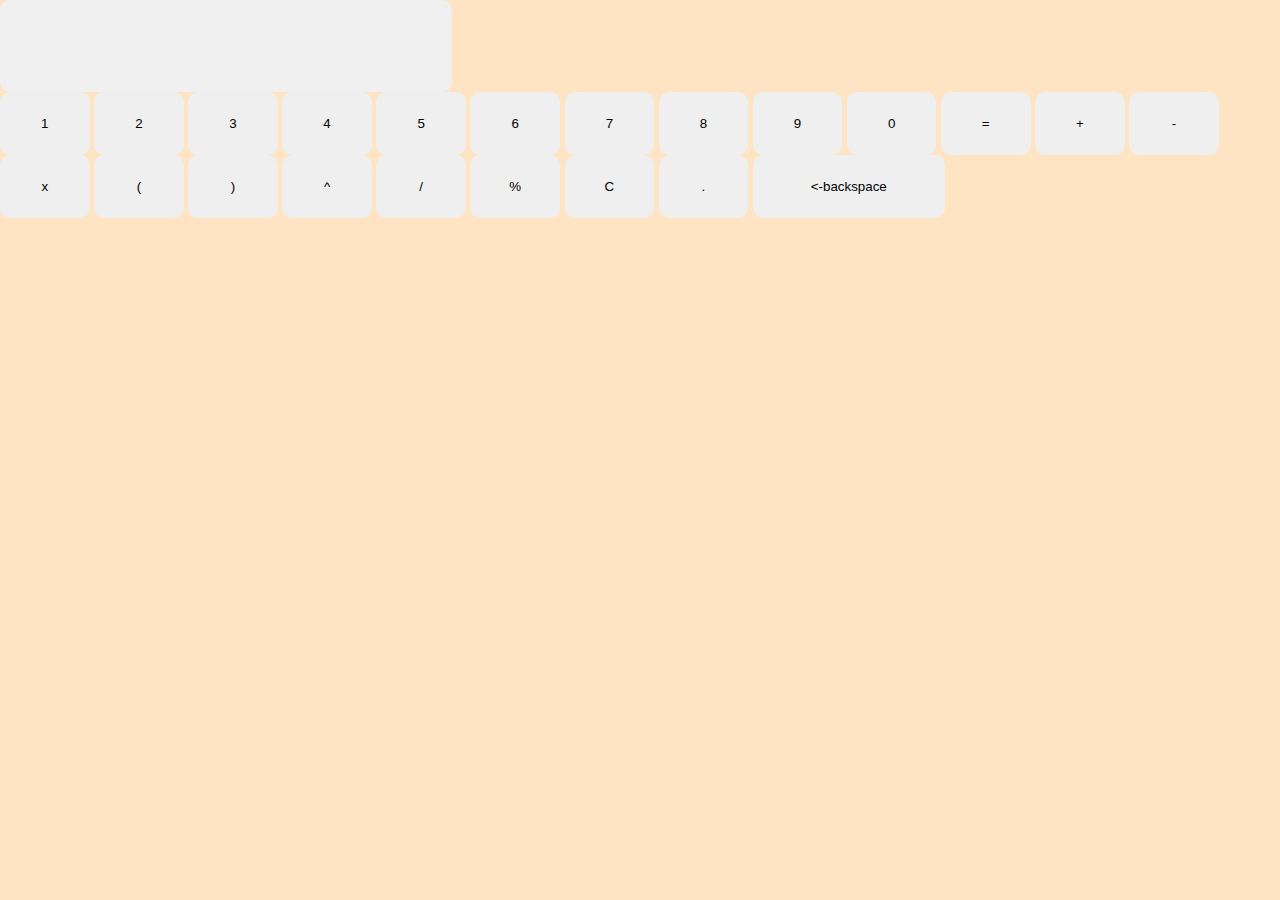
==== level 2 task 1/Calculator.html @ 3d9cd163 "Day one working on calculator" ====
<!DOCTYPE html>
<html>
<head>
    <meta charset="UTF-8">
    <meta http-equiv="X-UA-Compatible" content="IE=edge">
    <meta name="viewport" content="width=device-width, initial-scale=1.0">
    <title>Calculator</title>
    <link rel="stylesheet" href="style.css">
</head>
<body>
    <input class="display" type="text" id="inp" name="ip" value="" >
    <br>
    <button class = "btn"   onclick='pressed("1");this.blur();'>1</button>
    <button class = "btn"   onclick='pressed("2");this.blur();'>2</button>
    <button class = "btn"   onclick='pressed("3");this.blur();'>3</button>
    <button class = "btn"   onclick='pressed("4");this.blur();'>4</button>
    <button class = "btn"   onclick='pressed("5");this.blur();'>5</button>
    <button class = "btn"   onclick='pressed("6");this.blur();'>6</button>
    <button class = "btn"   onclick='pressed("7");this.blur();'>7</button>
    <button class = "btn"   onclick='pressed("8");this.blur();'>8</button>
    <button class = "btn"   onclick='pressed("9");this.blur();'>9</button>
    <button class = "btn"   onclick='pressed("0");this.blur();'>0</button>
    <button class = "btn"   onclick='display_answer();this.blur();'>=</button>
    <button class = "btn"   onclick='pressed("+");this.blur();'>+</button>
    <button class = "btn"   onclick='pressed("-");this.blur();'>-</button>
    <button class = "btn"   onclick='pressed("*");this.blur();'>x</button>
    <button class = "btn"   onclick='pressed("(");this.blur();'>(</button>
    <button class = "btn"   onclick='pressed(")");this.blur();'>)</button>
    <button class = "btn"   onclick='pressed("**");this.blur();'>^</button>
    <button class = "btn"   onclick='pressed("/");this.blur();'>/</button>
    <button class = "btn"   onclick='pressed("%");this.blur();'>%</button>
    <button class = "btn"   onclick='clear_display();this.blur();'>C</button>
    <button class = "btn"   onclick='pressed(".");this.blur();'>.</button>
    <button class = "btn backspace" onclick='del_last_elem();this.blur();'><-backspace</button>

    <script src="./script.js"></script>
</body>
</html>
---- level 2 task 1/style.css ----
body{
    margin: 0;
    background-color:bisque;
    height: 100vh;
    width: 100vw;
    font-family: fantasy;
    font-size: large;
}

.display{
    text-align: right;
    height: 10vh;
    width: 35vw;
    border-radius: 10px;
    border: none;
    background-color: rgba(240, 240, 240, 255);
    font-size: 7vh;
}

.btn{
    height: 7vh;
    width: 7vw;
    border-radius: 10px;
    text-align: center;
    border: none;
}

.btn:hover{
    background-color: rgb(143, 128, 109);
}

.backspace{
    width: 15vw;
}
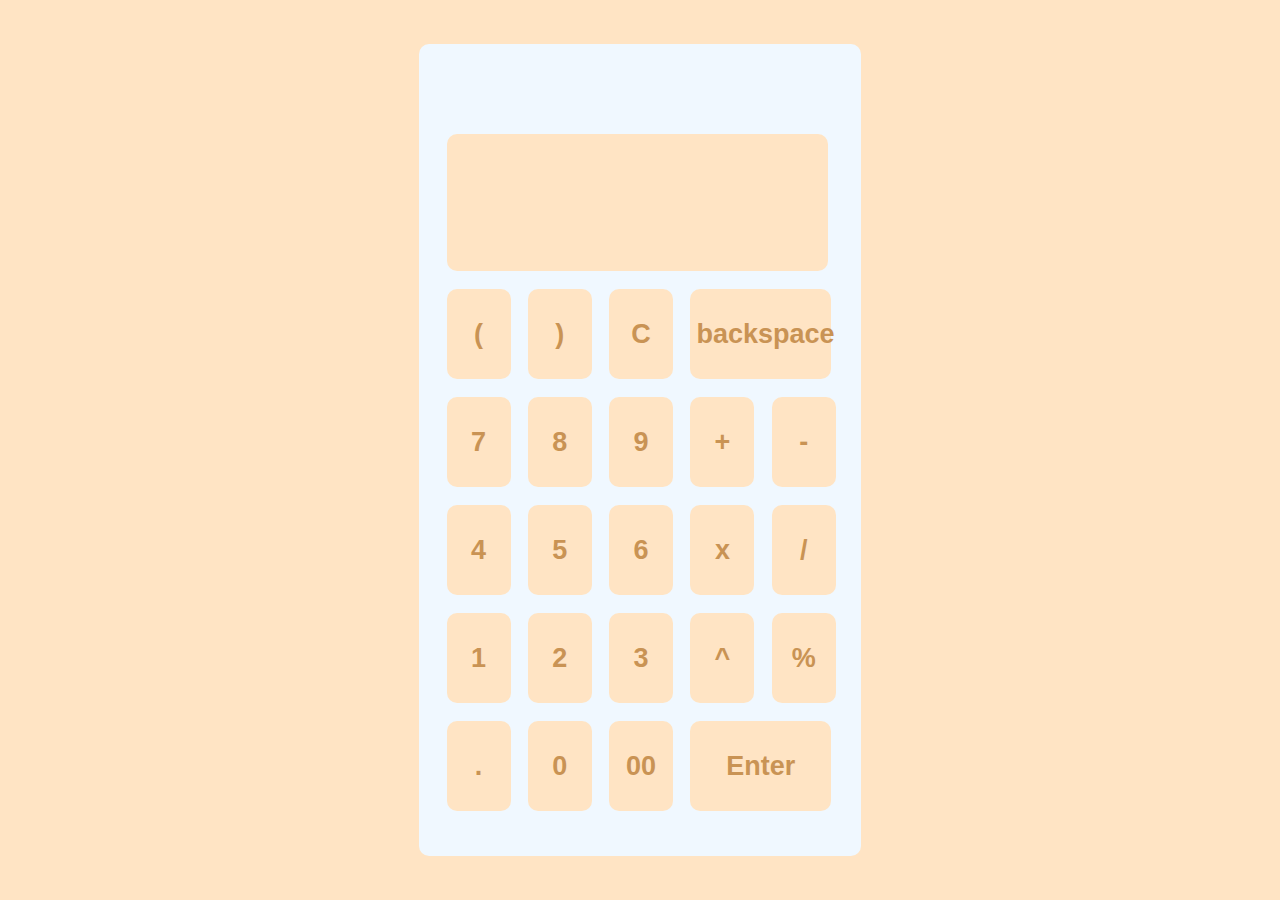
==== commit 23437bdf: "Day two working on calculator" ====
--- a/level 2 task 1/Calculator.html
+++ b/level 2 task 1/Calculator.html
@@ -1,5 +1,6 @@
 <!DOCTYPE html>
 <html>
+
 <head>
     <meta charset="UTF-8">
     <meta http-equiv="X-UA-Compatible" content="IE=edge">
@@ -7,32 +8,42 @@
     <title>Calculator</title>
     <link rel="stylesheet" href="style.css">
 </head>
+
 <body>
-    <input class="display" type="text" id="inp" name="ip" value="" >
-    <br>
-    <button class = "btn"   onclick='pressed("1");this.blur();'>1</button>
-    <button class = "btn"   onclick='pressed("2");this.blur();'>2</button>
-    <button class = "btn"   onclick='pressed("3");this.blur();'>3</button>
-    <button class = "btn"   onclick='pressed("4");this.blur();'>4</button>
-    <button class = "btn"   onclick='pressed("5");this.blur();'>5</button>
-    <button class = "btn"   onclick='pressed("6");this.blur();'>6</button>
-    <button class = "btn"   onclick='pressed("7");this.blur();'>7</button>
-    <button class = "btn"   onclick='pressed("8");this.blur();'>8</button>
-    <button class = "btn"   onclick='pressed("9");this.blur();'>9</button>
-    <button class = "btn"   onclick='pressed("0");this.blur();'>0</button>
-    <button class = "btn"   onclick='display_answer();this.blur();'>=</button>
-    <button class = "btn"   onclick='pressed("+");this.blur();'>+</button>
-    <button class = "btn"   onclick='pressed("-");this.blur();'>-</button>
-    <button class = "btn"   onclick='pressed("*");this.blur();'>x</button>
-    <button class = "btn"   onclick='pressed("(");this.blur();'>(</button>
-    <button class = "btn"   onclick='pressed(")");this.blur();'>)</button>
-    <button class = "btn"   onclick='pressed("**");this.blur();'>^</button>
-    <button class = "btn"   onclick='pressed("/");this.blur();'>/</button>
-    <button class = "btn"   onclick='pressed("%");this.blur();'>%</button>
-    <button class = "btn"   onclick='clear_display();this.blur();'>C</button>
-    <button class = "btn"   onclick='pressed(".");this.blur();'>.</button>
-    <button class = "btn backspace" onclick='del_last_elem();this.blur();'><-backspace</button>
-
+    <div class="main">
+        <div class="container">
+            <input class="display" type="text" id="inp" name="ip" value="">
+            <br>
+            <button class="btn" onclick='pressed("(");this.blur();'>(</button>
+            <button class="btn" onclick='pressed(")");this.blur();'>)</button>
+            <button class="btn" onclick='clear_display();this.blur();'>C</button>
+            <button class="btn backspace" onclick='del_last_elem();this.blur();'>backspace</button>
+            <br>
+            <button class="btn" onclick='pressed("7");this.blur();'>7</button>
+            <button class="btn" onclick='pressed("8");this.blur();'>8</button>
+            <button class="btn" onclick='pressed("9");this.blur();'>9</button>
+            <button class="btn" onclick='pressed("+");this.blur();'>+</button>
+            <button class="btn" onclick='pressed("-");this.blur();'>-</button>
+            <br>
+            <button class="btn" onclick='pressed("4");this.blur();'>4</button>
+            <button class="btn" onclick='pressed("5");this.blur();'>5</button>
+            <button class="btn" onclick='pressed("6");this.blur();'>6</button>
+            <button class="btn" onclick='pressed("*");this.blur();'>x</button>
+            <button class="btn" onclick='pressed("/");this.blur();'>/</button>
+            <br>
+            <button class="btn" onclick='pressed("1");this.blur();'>1</button>
+            <button class="btn" onclick='pressed("2");this.blur();'>2</button>
+            <button class="btn" onclick='pressed("3");this.blur();'>3</button>
+            <button class="btn" onclick='pressed("**");this.blur();'>^</button>
+            <button class="btn" onclick='pressed("%");this.blur();'>%</button>
+            <br>
+            <button class="btn" onclick='pressed(".");this.blur();'>.</button>
+            <button class="btn" onclick='pressed("0");this.blur();'>0</button>
+            <button class="btn" onclick='pressed("00");this.blur();'>00</button>
+            <button class="btn backspace" onclick='display_answer();this.blur();'>Enter</button>
+        </div>
+    </div>
     <script src="./script.js"></script>
 </body>
+
 </html>--- a/level 2 task 1/style.css
+++ b/level 2 task 1/style.css
@@ -9,26 +9,54 @@
 
 .display{
     text-align: right;
-    height: 10vh;
-    width: 35vw;
+    height: 15vh;
+    width: 29.5vw;
     border-radius: 10px;
     border: none;
-    background-color: rgba(240, 240, 240, 255);
-    font-size: 7vh;
+    background-color:bisque;
+    font-size: 9.5vh;
+    font-weight: 700;
+    color: #b78345;
+    margin-left: 1vw;
 }
 
 .btn{
-    height: 7vh;
-    width: 7vw;
+    height: 10vh;
+    width: 5vw;
+    margin-left: 1vw;
+    margin-top: 2vh;
     border-radius: 10px;
+    font-size: 3vh;
+    font-weight: 700;
     text-align: center;
     border: none;
+    background-color: bisque;
+    color: #c99354;
 }
 
 .btn:hover{
-    background-color: rgb(143, 128, 109);
+    background-color:rgba(199, 139, 70, 0.726);
+    color: #71512a;
 }
 
 .backspace{
-    width: 15vw;
+    width: 11vw;
+}
+
+.main{
+    height: 100vh;
+    width: 100vw;
+    display: flex;
+    justify-content: center;
+    align-items: center;
+}
+
+.container{
+    padding: 15px;
+    padding-right: 2vw;
+    padding-top: 10vh;
+    padding-bottom: 5vh;
+    background-color: aliceblue;
+    border-radius: 10px;
+    
 }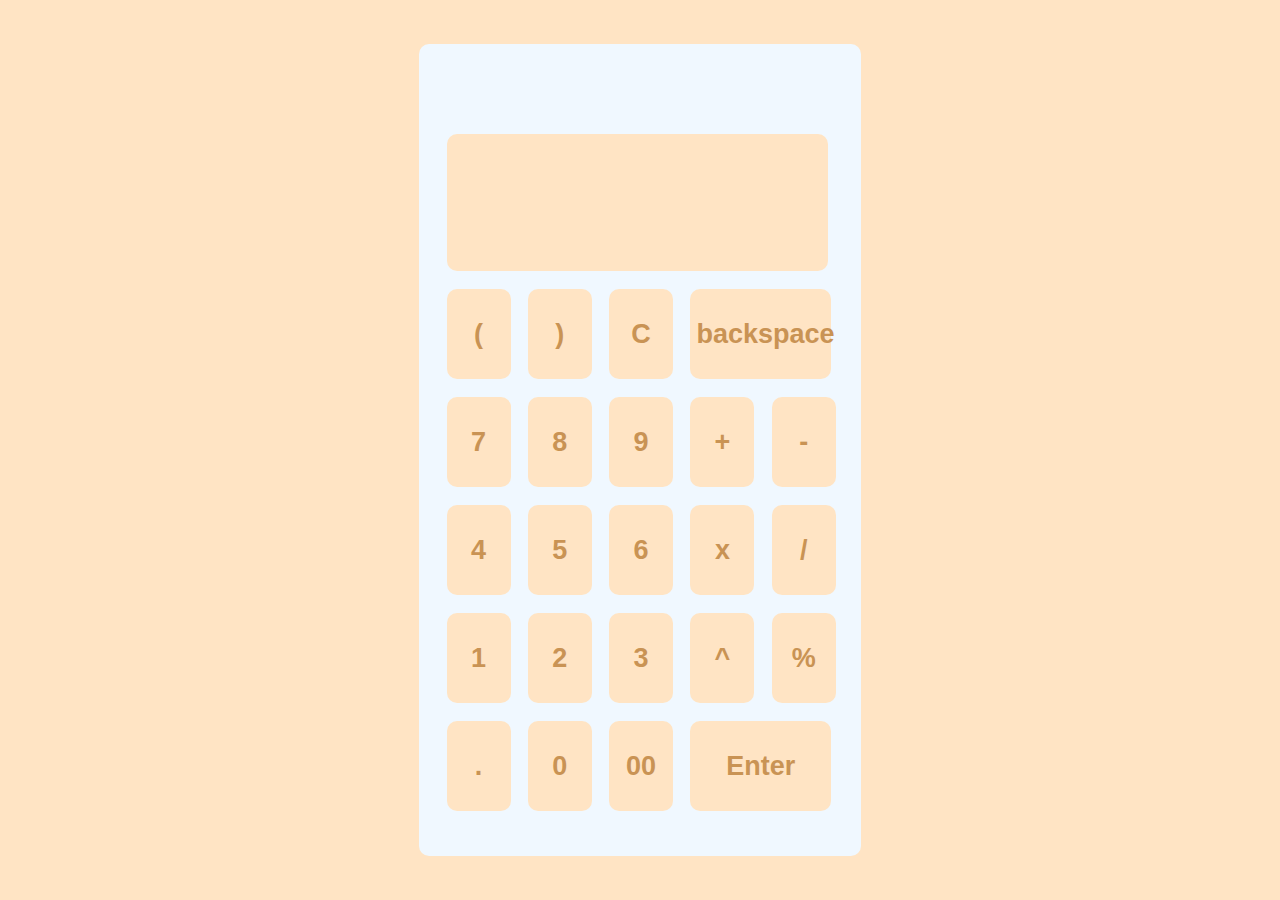
==== commit d23cc93c: "Ending task 1" ====
--- a/level 2 task 1/Calculator.html
+++ b/level 2 task 1/Calculator.html
@@ -14,33 +14,33 @@
         <div class="container">
             <input class="display" type="text" id="inp" name="ip" value="">
             <br>
-            <button class="btn" onclick='pressed("(");this.blur();'>(</button>
-            <button class="btn" onclick='pressed(")");this.blur();'>)</button>
-            <button class="btn" onclick='clear_display();this.blur();'>C</button>
-            <button class="btn backspace" onclick='del_last_elem();this.blur();'>backspace</button>
+            <button class="btn" id="(" onclick='pressed("("),this.blur(),sound()'>(</button>
+            <button class="btn" id=")" onclick='pressed(")"),this.blur(),sound()'>)</button>
+            <button class="btn" id="c" onclick='clear_display(),this.blur(),sound()'>C</button>
+            <button class="btn backspace" id="Backspace" onclick='del_last_elem(),this.blur(),sound()'>backspace</button>
             <br>
-            <button class="btn" onclick='pressed("7");this.blur();'>7</button>
-            <button class="btn" onclick='pressed("8");this.blur();'>8</button>
-            <button class="btn" onclick='pressed("9");this.blur();'>9</button>
-            <button class="btn" onclick='pressed("+");this.blur();'>+</button>
-            <button class="btn" onclick='pressed("-");this.blur();'>-</button>
+            <button class="btn" id="7" onclick='pressed("7"),this.blur(),sound()'>7</button>
+            <button class="btn" id="8" onclick='pressed("8"),this.blur(),sound()'>8</button>
+            <button class="btn" id="9" onclick='pressed("9"),this.blur(),sound()'>9</button>
+            <button class="btn" id="+" onclick='pressed("+"),this.blur(),sound()'>+</button>
+            <button class="btn" id="-" onclick='pressed("-"),this.blur(),sound()'>-</button>
             <br>
-            <button class="btn" onclick='pressed("4");this.blur();'>4</button>
-            <button class="btn" onclick='pressed("5");this.blur();'>5</button>
-            <button class="btn" onclick='pressed("6");this.blur();'>6</button>
-            <button class="btn" onclick='pressed("*");this.blur();'>x</button>
-            <button class="btn" onclick='pressed("/");this.blur();'>/</button>
+            <button class="btn" id="4" onclick='pressed("4"),this.blur(),sound()'>4</button>
+            <button class="btn" id="5" onclick='pressed("5"),this.blur(),sound()'>5</button>
+            <button class="btn" id="6" onclick='pressed("6"),this.blur(),sound()'>6</button>
+            <button class="btn" id="*" onclick='pressed("*"),this.blur(),sound()'>x</button>
+            <button class="btn" id="/" onclick='pressed("/"),this.blur(),sound()'>/</button>
             <br>
-            <button class="btn" onclick='pressed("1");this.blur();'>1</button>
-            <button class="btn" onclick='pressed("2");this.blur();'>2</button>
-            <button class="btn" onclick='pressed("3");this.blur();'>3</button>
-            <button class="btn" onclick='pressed("**");this.blur();'>^</button>
-            <button class="btn" onclick='pressed("%");this.blur();'>%</button>
+            <button class="btn" id="1" onclick='pressed("1"),this.blur(),sound()'>1</button>
+            <button class="btn" id="2" onclick='pressed("2"),this.blur(),sound()'>2</button>
+            <button class="btn" id="3" onclick='pressed("3"),this.blur(),sound()'>3</button>
+            <button class="btn" id="^" onclick='pressed("**"),this.blur(),sound()'>^</button>
+            <button class="btn" id="%" onclick='pressed("%"),this.blur(),sound()'>%</button>
             <br>
-            <button class="btn" onclick='pressed(".");this.blur();'>.</button>
-            <button class="btn" onclick='pressed("0");this.blur();'>0</button>
-            <button class="btn" onclick='pressed("00");this.blur();'>00</button>
-            <button class="btn backspace" onclick='display_answer();this.blur();'>Enter</button>
+            <button class="btn" id="." onclick='pressed("."),this.blur(),sound()'>.</button>
+            <button class="btn" id="0" onclick='pressed("0"),this.blur(),sound()'>0</button>
+            <button class="btn" onclick='pressed("00"),this.blur(),sound()'>00</button>
+            <button class="btn backspace" id="Enter" onclick='display_answer(),this.blur(),sound()'>Enter</button>
         </div>
     </div>
     <script src="./script.js"></script>
--- a/level 2 task 1/style.css
+++ b/level 2 task 1/style.css
@@ -34,7 +34,7 @@
     color: #c99354;
 }
 
-.btn:hover{
+.btn:hover, .btn.active{
     background-color:rgba(199, 139, 70, 0.726);
     color: #71512a;
 }
